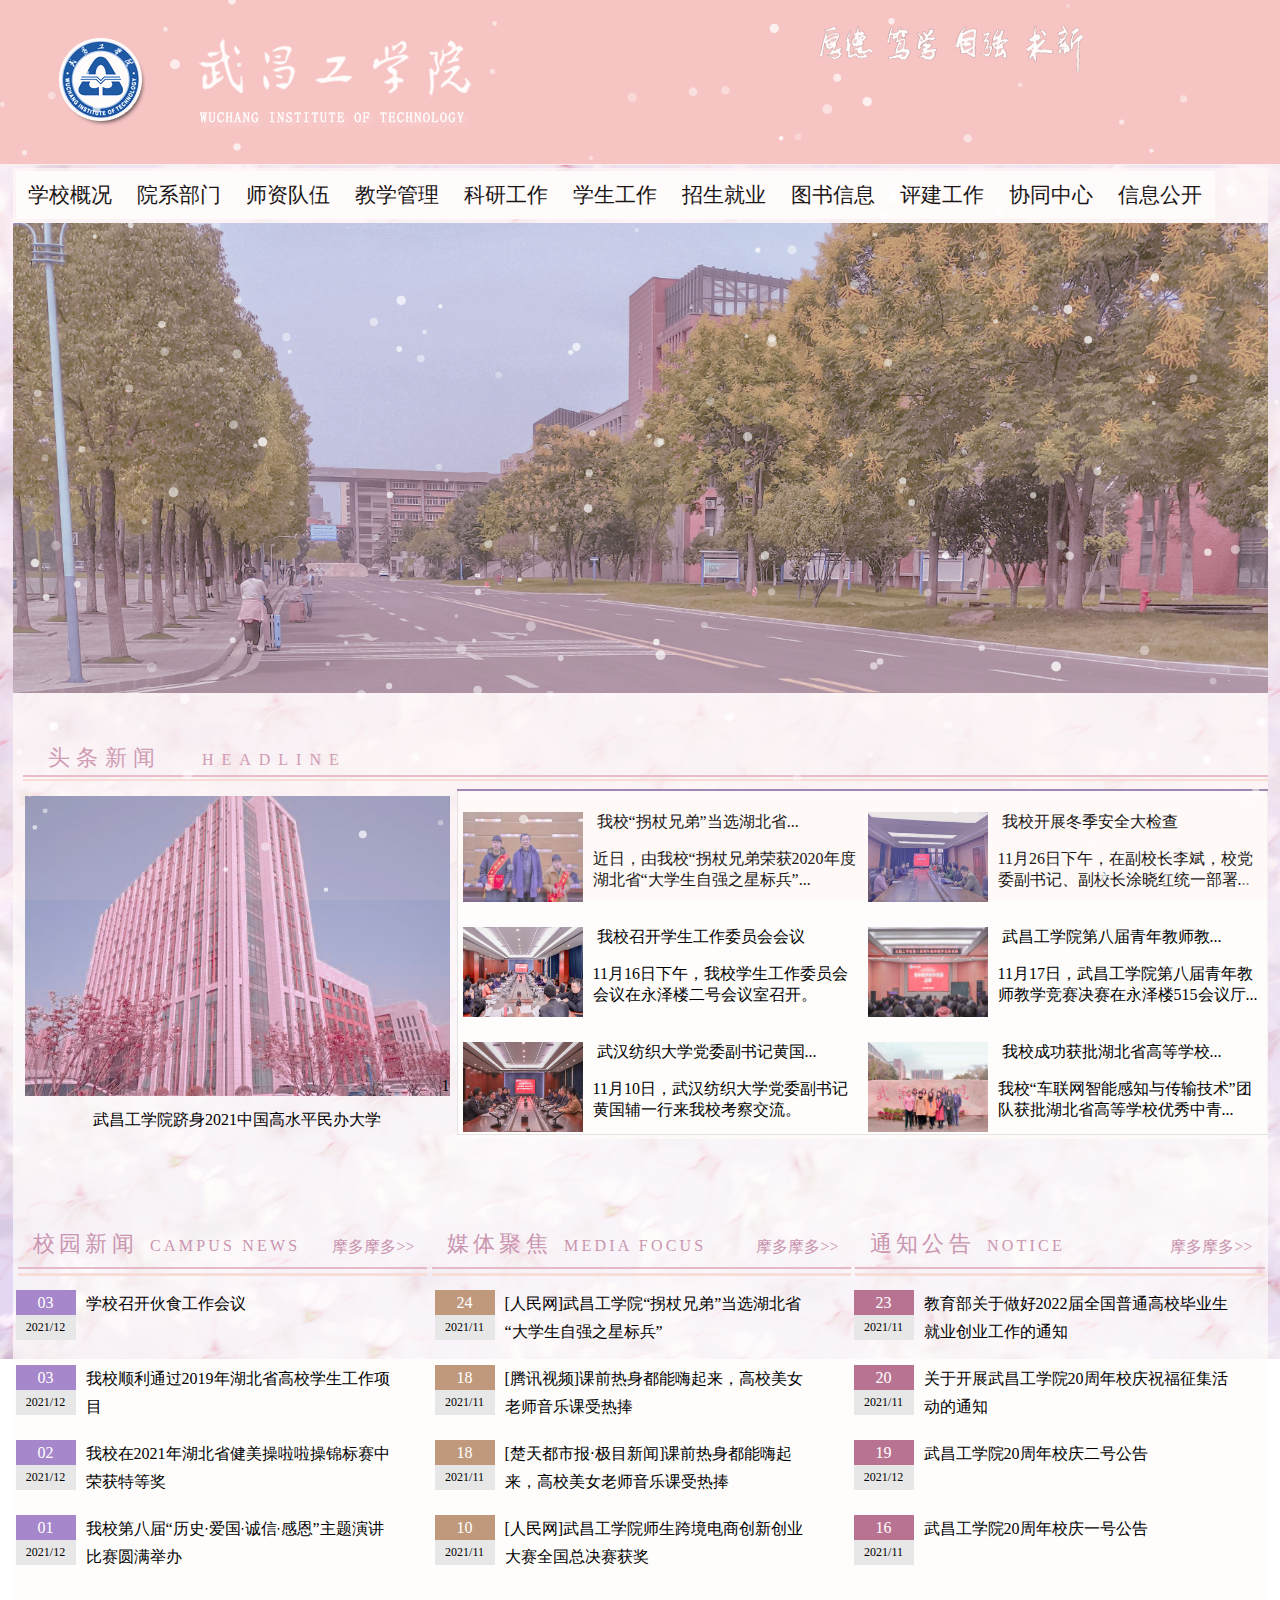
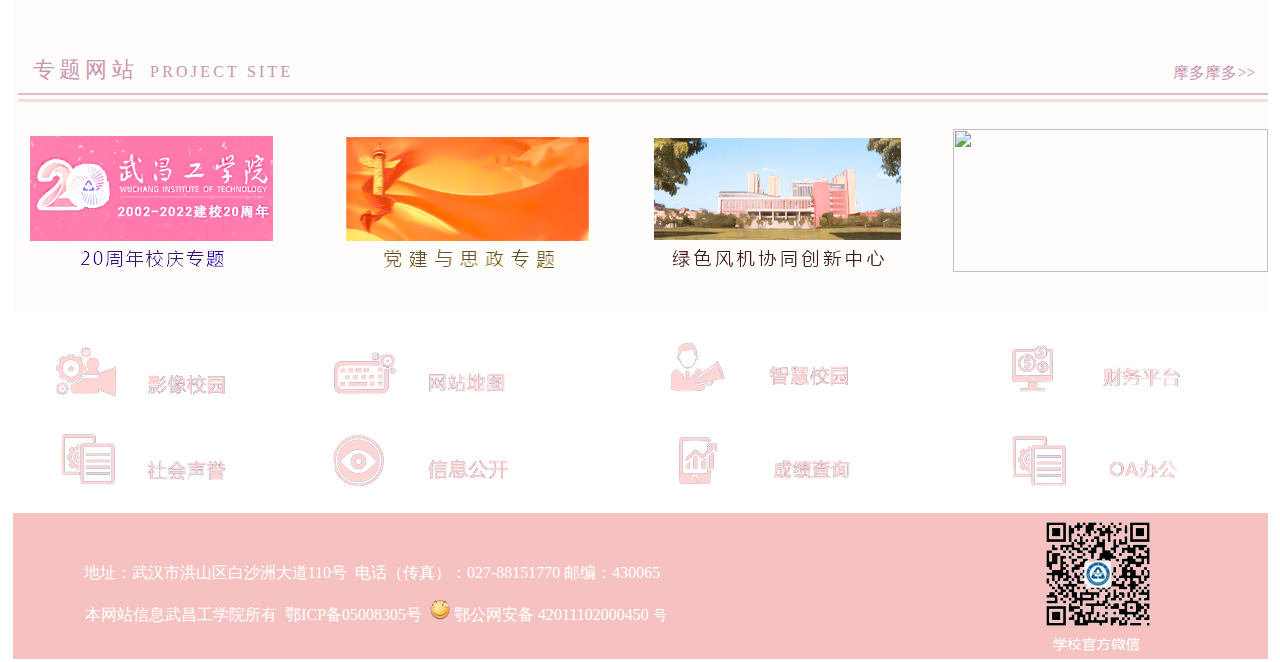
==== index.html @ 88ffd342 "Add files via upload" ====
<!doctype html>
<html><head><meta charset="utf-8">
    <title>武昌工学院 - 嘤嘤粉</title>
    
    <link rel="shortcut icon" href="./assets/img/favicon.ico">
    <link rel="stylesheet" href="./assets/css/main.css">
    <link rel="stylesheet" href="./assets/css/list.css">
    
</head>
<body style="zoom: normal">
    
    <!-- 顶部 -->
    <div id="top">
        <div id="menuTop">
            <div id="logoTopL"></div>
            <div id="menuTopR">
                <div id="logoTop02"></div>
                <div id="logoTop03"></div>
            </div>
        
        
        <!-- 顶部导航栏 -->
            <div id="indexTop">
                <table>
                    <tbody>
                        <tr>
                            <td>
                                <div class="nav_menustyle_1_1">
                                    <ul>
                                        <li><a href="./info.html" target="_blank">学校概况</a>
                                            <ul>
                                                <li><a href="./info.html">学校简介</a></li>
                                                <li><a href="">学校领导</a></li>
                                                <li><a href="">校园风光</a></li>
                                                <li><a href="">社会声誉</a></li>
                                                <li><a href="">大事记</a></li>
                                            </ul>
                                        </li>
                                        <li><a href="./branch.html" target="_blank">院系部门</a></li>
                                        <li><a href="" target="_blank">师资队伍</a></li>
                                        <li><a href="" target="_blank">教学管理</a>
                                            <ul>
                                                <li><a href="">教务处</a></li>
                                                <li><a href="">质评中心</a></li>
                                            </ul>
                                        </li>
                                        <li><a href="" target="_blank">科研工作</a></li>
                                        <li><a href="" target="_blank">学生工作</a></li>
                                        <li><a href="" target="_blank">招生就业</a></li>
                                        <li><a href="" target="_blank">图书信息</a></li>
                                        <li><a href="" target="_blank">评建工作</a></li>
                                        <li><a href="" target="_blank">协同中心</a></li>
                                        <li><a href="" target="_blank">信息公开</a></li>
                                    </ul>
                                </div>
                            </td>
                        </tr>
                    </tbody>
                </table>
            </div>
        </div>
    </div>
    
    <!-- 走马灯 -->
    <div id="banner">
        <script type="text/javascript">
            var imgNum = 0;
            function imgExchange() {
                if (this.imgNum > 6) this.imgNum = 1;
                exchange = document.getElementById("bannerImg");
                exchange.src = "./assets/img/bg0" + this.imgNum + ".jpg";
            }
        </script>
        <div class="display01">
            <a class="summary" href="https://www.wuit.cn/" target="_blank"></a>
        </div>
        <div class="display02">
            <a class="summary" target="_blank"></a>
        </div>
        <div>
            <div>
                <a onClick="imgNum += 1; imgExchange();">
                    <img id="bannerImg" border="0" width="1255" height="470" src="./assets/img/bg00.jpg">
                </a>
            </div>
        </div>
        
        <script type="text/javascript"></script>
    </div>
    
    
    <!--新闻页-->
    <div id="box">
        <div id="newsTitle">
            <span class="title1">头条新闻</span>
            <span class="title2">&nbsp;&nbsp;&nbsp;HEADLINE</span>
        </div>
        <div id="in1">
            <div id="in10a">
                <script type="text/javascript"></script>
                <div align="left" display="none" style="overflow: hidden; text-overflow: ellipsis; height: 0px; width: 425px; padding-left: 2px; padding-right: 2px"></div>
                <table cellpadding="0" cellspacing="0" border="0" style="padding: 0px; margin: 0px; border: 0px">
                    <tbody>
                        <tr>
                            <td>
                                <div style="overflow: hidden; height: 300px; width: 425px">
                                    <div id="ina01">
                                        <div id="ina010">
                                            <a href="" target="_blank">
                                                <img border="0" width="425" height="300" src="./assets/img/topic.jpg">
                                            </a>
                                        </div>
                                    </div>
                                    <div id="ina012">
                                        <a href="">1</a>
                                    </div>
                                </div>
                            </td>
                        </tr>
                        <tr>
                            <td height="40">
                                <div id="ina013">
                                    <a href="" class="titleStyleA" target="_blank" title="武昌工学院跻身2021中国高水平民办大学">武昌工学院跻身2021中国高水平民办大学</a>
                                </div>
                            </td>
                        </tr>
                    </tbody>
                </table>
                <script type="text/javascript"></script>
            </div>
            <div id="in10b">
                <div id="inb01" style="height: 10px; clear: both; overflow: hidden"></div>
                <div id="inb02">
                    <script type="text/javascript"></script>
                    <table cellpadding="2" cellspacing="0" border="0" style="background-color: rgba(255, 252, 251, 0.7);">
                        <tbody>
                            <tr>
                                <td width="50%" valign="top">
                                    <p align="left">
                                        <a href="" target="_blank">
                                            <img src="./assets/img/news01.jpg" width="120" height="90" border="0" align="left" style="padding: 0px 10px 0px 3px">
                                        </a>
                                        <a href="" title="我校“拐杖兄弟”当选湖北省“大学生自强之星标兵”并拟推报“中国大学生自强之星”" target="_blank">&nbsp;我校“拐杖兄弟”当选湖北省...</a>
                                    </p>
                                    <p>
                                        <span class="">近日，由我校“拐杖兄弟荣获2020年度湖北省“大学生自强之星标兵”...</span>
                                    </p>
                                </td>
                                <td width="50%" valign="top">
                                    <p align="left">
                                        <a href="" target="_blank">
                                            <img src="./assets/img/news02.jpg" width="120" height="90" border="0" align="left" style="padding: 0px 10px 0px 3px">
                                        </a>
                                        <a href="" title="我校开展冬季安全大检查" target="_blank">&nbsp;我校开展冬季安全大检查</a>
                                    </p>
                                    <p>
                                        <span class="">11月26日下午，在副校长李斌，校党委副书记、副校长涂晓红统一部署...</span>
                                    </p>
                                </td>
                            </tr>
                            <tr>
                                <td width="50%" valign="top">
                                    <p align="left">
                                        <a href="" target="_blank">
                                            <img src="./assets/img/news03.jpg" width="120" height="90" border="0" align="left" style="padding: 0px 10px 0px 3px">
                                        </a>
                                        <a href="" title="我校召开学生工作委员会会议" target="_blank">&nbsp;我校召开学生工作委员会会议</a>
                                    </p>
                                    <p>
                                        <span class="">11月16日下午，我校学生工作委员会会议在永泽楼二号会议室召开。</span>
                                    </p>
                                </td>
                                <td width="50%" valign="top">
                                    <p align="left">
                                        <a href="" target="_blank">
                                            <img src="./assets/img/news04.jpg" width="120" height="90" border="0" align="left" style="padding: 0px 10px 0px 3px">
                                        </a>
                                        <a href="" title="武昌工学院第八届青年教师教学竞赛决赛圆满举行" target="_blank">&nbsp;武昌工学院第八届青年教师教...</a>
                                    </p>
                                    <p>
                                        <span class="">11月17日，武昌工学院第八届青年教师教学竞赛决赛在永泽楼515会议厅...</span>
                                    </p>
                                </td>
                            </tr>
                            <tr>
                                <td width="50%" valign="top">
                                    <p align="left">
                                        <a href="" target="_blank">
                                            <img src="./assets/img/news05.jpg" width="120" height="90" border="0" align="left" style="padding: 0px 10px 0px 3px">
                                        </a>
                                        <a href="" title="武汉纺织大学党委副书记黄国辅一行来我校考察交流" target="_blank">&nbsp;武汉纺织大学党委副书记黄国...</a>
                                    </p>
                                    <p>
                                        <span class="">11月10日，武汉纺织大学党委副书记黄国辅一行来我校考察交流。</span>
                                    </p>
                                </td>
                                <td width="50%" valign="top">
                                    <p align="left">
                                        <a href="" target="_blank">
                                            <img src="./assets/img/news06.jpg" width="120" height="90" border="0" align="left" style="padding: 0px 10px 0px 3px">
                                        </a>
                                        <a href="" title="我校成功获批湖北省高等学校优秀中青年科技创新团队计划项目" target="_blank">&nbsp;我校成功获批湖北省高等学校...</a>
                                    </p>
                                    <p>
                                        <span class="">我校“车联网智能感知与传输技术”团队获批湖北省高等学校优秀中青...</span>
                                    </p>
                                </td>
                            </tr>
                        </tbody>
                    </table>
                </div>
                <div id="inb03" style="height: 5px; clear: both; overflow: hidden"></div>
            </div>
        </div>
        <div id="in2">
            <div id="in20c">
                <div id="inc01">
                    <h3 class="tt">
                        <span class="title3">校园新闻</span>
                    </h3>
                    <h3 class="tt1">
                        <span class="title4">CAMPUS NEWS</span>
                    </h3>
                    <div class="more" type="更多" frag="按钮">
                            <a class="w3_more" href="https://www.wuit.cn/xyyw.htm" target="_blank">
                                <span class="more_text" frag="按钮内容">摩多摩多&gt;&gt;</span>
                            </a>
                        </div>
                </div>
                <div id="inc02">
                    <div class="riq402">
                        <div class="riq492">
                            <p>03</p>
                            <h3>2021/12</h3>
                        </div>
                        <div class="rigrr2">
                            <a href="" target="_blank">
                                <span>学校召开伙食工作会议</span>
                            </a>
                        </div>
                    </div>
                    <div class="riq402">
                        <div class="riq492">
                            <p>03</p>
                            <h3>2021/12</h3>
                        </div>
                        <div class="rigrr2">
                            <a href="" target="_blank">
                                <span>我校顺利通过2019年湖北省高校学生工作项目</span>
                            </a>
                        </div>
                    </div>
                    <div class="riq402">
                        <div class="riq492">
                            <p>02</p>
                            <h3>2021/12</h3>
                        </div>
                        <div class="rigrr2">
                            <a href="" target="_blank">
                                <span>我校在2021年湖北省健美操啦啦操锦标赛中荣获特等奖</span>
                            </a>
                        </div>
                    </div>
                    <div class="riq402">
                        <div class="riq492">
                            <p>01</p>
                            <h3>2021/12</h3>
                        </div>
                        <div class="rigrr2">
                            <a href="" target="_blank">
                                <span>我校第八届“历史∙爱国∙诚信∙感恩”主题演讲比赛圆满举办</span>
                            </a>
                        </div>
                    </div>
                </div>
            </div>
            <div id="in20d">
                <div id="ind01">
                    <h3 class="tt">
                            <span class="title3">媒体聚焦</span>
                        </h3>
                        <h3 class="tt1">
                            <span class="title4">MEDIA FOCUS</span>
                        </h3>
                        <div class="more" type="更多" frag="按钮">
                            <a class="w3_more" href="https://www.wuit.cn/shgz.htm" target="_blank">
                                <span class="more_text" frag="按钮内容">摩多摩多&gt;&gt;</span>
                            </a>
                        </div>
                    </div>
                <div id="ind02">
                    <div class="riq401">
                        <div class="riq491">
                            <p>24</p>
                            <h3>2021/11</h3>
                        </div>
                        <div class="rigrr1">
                            <a href="" target="_blank">
                                <span>[人民网]武昌工学院“拐杖兄弟”当选湖北省“大学生自强之星标兵”</span>
                            </a>
                        </div>
                    </div>
                    <div class="riq401">
                        <div class="riq491">
                            <p>18</p>
                            <h3>2021/11</h3>
                        </div>
                        <div class="rigrr1">
                            <a href="" target="_blank">
                                <span>[腾讯视频]课前热身都能嗨起来，高校美女老师音乐课受热捧</span>
                            </a>
                        </div>
                    </div>
                    <div class="riq401">
                        <div class="riq491">
                            <p>18</p>
                            <h3>2021/11</h3>
                        </div>
                        <div class="rigrr1">
                            <a href="" target="_blank">
                                <span>[楚天都市报·极目新闻]课前热身都能嗨起来，高校美女老师音乐课受热捧</span>
                            </a>
                        </div>
                    </div>
                    <div class="riq401">
                        <div class="riq491">
                            <p>10</p>
                            <h3>2021/11</h3>
                        </div>
                        <div class="rigrr1">
                            <a href="" target="_blank">
                                <span>[人民网]武昌工学院师生跨境电商创新创业大赛全国总决赛获奖</span>
                            </a>
                        </div>
                    </div>
                </div>
            </div>
            <div id="in20e">
                <div id="ine01">
                    <h3 class="tt">
                            <span class="title3">通知公告</span>
                        </h3>
                        <h3 class="tt1">
                            <span class="title4">NOTICE</span>
                        </h3>
                        <div class="more" type="更多" frag="按钮">
                            <a class="w3_more" href="https://www.wuit.cn/tzl.htm" target="_blank">
                                <span class="more_text" frag="按钮内容">摩多摩多&gt;&gt;</span>
                            </a>
                        </div>
                    </div>
                <div id="ine02">
                    <div class="riq40">
                        <div class="riq49">
                            <p>23</p>
                            <h3>2021/11</h3>
                        </div>
                        <div class="rigrr">
                            <a href="" target="_blank">
                                <span>教育部关于做好2022届全国普通高校毕业生就业创业工作的通知</span>
                            </a>
                        </div>
                    </div>
                    <div class="riq40">
                        <div class="riq49">
                            <p>20</p>
                            <h3>2021/11</h3>
                        </div>
                        <div class="rigrr">
                            <a href="" target="_blank">
                                <span>关于开展武昌工学院20周年校庆祝福征集活动的通知</span>
                            </a>
                        </div>
                    </div>
                    <div class="riq40">
                        <div class="riq49">
                            <p>19</p>
                            <h3>2021/12</h3>
                        </div>
                        <div class="rigrr">
                            <a href="" target="_blank">
                                <span>武昌工学院20周年校庆二号公告</span>
                            </a>
                        </div>
                    </div>
                    <div class="riq40">
                        <div class="riq49">
                            <p>16</p>
                            <h3>2021/11</h3>
                        </div>
                        <div class="rigrr">
                            <a href="" target="_blank">
                                <span>武昌工学院20周年校庆一号公告</span>
                            </a>
                        </div>
                    </div>
                </div>
            </div>
        </div>
        <div id="in3">
            <h3 class="tt">专题网站</h3>
            <h3 class="tt1">
                <span class="title4">PROJECT SITE</span>
            </h3>
            <div class="more" type="更多" frag="按钮">
                <a class="w3_more" href="http://www.wuit.cn/jg1/xbzc.htm" target="_blank">
                    <span class="more_text" frag="按钮内容">摩多摩多&gt;&gt;</span>
                </a>
            </div>
        </div>
        <div id="in4">
            <div id="itemBottom01">
                <img border="0" src="./assets/img/item1.png" width="279" height="143" usemap="setMap1">
                <map name="setMap1"><area href="" shape="rect" target="_blank" coords="5, 5, 273, 136"></map>
            </div>
            <div id="itemBottom02">
                <img border="0" src="./assets/img/item2.png" width="282" height="143" usemap="setMap2">
                <map name="setMap2"><area href="" shape="rect" target="_blank" coords="13, 6, 276, 126"></map>
            </div>
            <div id="itemBottom03">
                <img border="0" src="./assets/img/item3.png" width="274" height="143" usemap="setMap3">
                <map name="setMap3"><area href="" shape="rect" target="_blank" coords="7, 6, 270, 115"></map>
            </div>
            <div id="itemBottom04">
                <img border="0" src="./assets/img/item4.png" width="315" height="143" usemap="setMap4">
                <map name="setMap4"><area href="" shape="rect" target="_blank" coords="15, 12, 297, 110"></map>
            </div>
        </div>
        <div id="in5">
            <img border="0" src="./assets/img/bottom.png" width="1255" height="200" usemap="">
            <map name=""></map>
        </div>
    </div>
    
    
    <div id=""></div>
    
    
    <!-- 底部 -->
    <div class="foot">
        <div id="footerIndex" style="background: #f5c2c1">
            <div id="footerIndex01">
                <p style="text-align: center">
                    <span style="color: #ffffff"></span>
                </p>
                <p style="text-align: center">
                    <span style="font-size: 16px">
                        <span style="color: #ffffff"></span>&nbsp;
                    </span>
                </p>
                <p style="text-align: center; color: #ffffff">
                    <span style="font-size: 16px">地址：武汉市洪山区白沙洲大道110号&nbsp; 电话（传真）：027-88151770 邮编：430065</span>
                </p>
                <p style="text-align: center; color: #ffffff">
                    <span style="color: #ffffff; font-size: 16px">&nbsp;&nbsp;本网站信息武昌工学院所有&nbsp; 
                        <a href="https://beian.miit.gov.cn" target="_blank">
                            <span style="color: #ffffff; font-size: 16px; text-decoration: none">鄂ICP备05008305号&nbsp;</span>
                        </a>
                    </span>
                    <a href="http://www.beian.gov.cn/portal/registerSystemInfo?recordcode=42011102000450" target="_blank">
                        <img border="0" src="./assets/img/funny.png" width="20" height="20" />
                    </a>
                    <span style="font-size: 16px">鄂公网安备 42011102000450</span>
                    <span style="font-size: 14px">号</span>
                </p>
            </div>

            <div id="qrCode">   
                <img src="./assets/img/qrcode.png" width="120" height="142">
            </div>
        </div>
    </div>   
  
    
    
    
<script type="text/javascript" src="./assets/js/cursor-effects.js"></script>
<script type="text/javascript">
var a_idx = 0;
jQuery(document).ready(function($) {
    $("body").click(function(e) {
        var $i = $("<span></span>").text(a[a_idx]);
        a_idx = (a_idx + 1) % a.length;
        var x = e.pageX,
        y = e.pageY;
        $i.css({
            "z-index": 999999999999999999999999999999999999999999999999999999999999999999999,
            "top": y - 20,
            "left": x,
            "position": "absolute",
            "font-weight": "bold",
            "color": "rgb("+~~(255*Math.random())+","+~~(255*Math.random())+","+~~(255*Math.random())+")"
        });
        $("body").append($i);
        $i.animate({
            "top": y - 180,
            "opacity": 0
        },
        1500,
        function() {
            $i.remove();
        });
    });
});
</script>    
<!-- 雪花特效 -->
<canvas id="Snow" width="1328" height="792"></canvas>
<script type="text/ecmascript" src="assets/js/snow.js"></script>

    
</body>
</html>
---- assets/css/main.css ----
/* index */
#top {
    margin-top: 0px; margin-right: auto; margin-bottom: 0px; margin-left: auto;
    WIDTH: 100%; height: 223px; float: left; background-repeat: repeat-x;
    top: 0px; padding: 0px; background-image: url(../img/layerTop.png); left: 0;}
#menuTop {
    height: 223px; width: 1255px; padding: 0px;
    background-position: center; position: relative;
    background-repeat: repeat-x; z-index: 999; top: 0px;
    margin-top: 0px; margin-right: auto; margin-left: auto;
    background-image: url(426bj1.png);}
    #logoTopL {
        height:163px; width: 800px; background-image: url("../img/top1.png");
        margin-left: auto; margin-right: auto; margin-bottom: 0px;
        float: left; padding: 0px;
        background-repeat: no-repeat; background-position: center center;}
        #logoTop02 {
            height: 83px; width: 455px;
            margin-left: 0px; margin-right: auto; margin-bottom: 0px;
            float: left; padding: 0px;
            background-image: url("../img/top2.png"); background-repeat: no-repeat;
            background-position: center;}
        #logoTop03 {
            height: 80px; width: 455px; margin-left: 0px; margin-right: auto;
            margin-bottom: 0px; float: left; padding: 0px;}
    #menuTopR {
        height: 163px; width: 455px; top: 0px; float: left;
        padding: 0px; margin: 0px;}


#indexTop {
	text-align: left; float: left; height: 55px; width: 1255px;
	margin-top: 5px; margin-bottom: 0px; margin-right: auto; margin-left: auto;
    background-color: rgba(255, 252, 251, 0.7);}


#banner {
    text-align: left; height: 470px; width: 1255px;
	margin-top: 0px; margin-bottom: 0px; margin-left: auto; margin-right: auto;
	clear: both; float: none; background-color: rgba(255, 252, 251, 0.7); padding-top: 0px;}


#newsTitle {
	text-align: left; float: left; clear: both;
	height: 38px; width: 1245px;
	margin-top: 50px; margin-bottom: 0px; margin-left: 10px; margin-right: auto;
	position: 固定;
	background-image: url("../img/layerTitle.png"); background-repeat: repeat-x;}
    .title1 {
	    font-family:"Microsoft YaHei", "微软雅黑"; font-size: 16.5pt; color: #CA95AF;
	    padding-left: 25px; letter-spacing: 0.3em; font-weight: 500;}
    .title2 {
	    font-family:"Microsoft YaHei", "微软雅黑"; font-size: 12pt;
	    color: #CA95AF; letter-spacing: 0.5em; font-weight: 200;}
    .tt {
        display:inline-block; float:left;
        font-size:16.5pt; color:#CA95AF; font-weight:normal;
        font-family:"Microsoft YaHei", "微软雅黑"; letter-spacing: 0.2em;
        margin-top: 5px; margin-left: 15px; padding-top: 0px; padding-left: 0px;}
        .tt .title3 {
            display:inline-block; font-family:"Microsoft YaHei", "微软雅黑";}
    .tt1 {
        display:inline-block; float:left; margin-top: 13px; margin-left: 12px;
        font-family:"Microsoft YaHei", "微软雅黑"; font-size: 12pt; color: #CA95AF;
        letter-spacing: 0.2em; font-weight: 200;}
        .tt1 .title4 {
            display:inline-block; font-family:"Microsoft YaHei", "微软雅黑";}
    .more {
        display:inline-block; float:right; font-size: 12pt; color: #CA95AF;
        margin-top: 13px; margin-right: 12px; padding-left: 15px;
        font-family:"Microsoft YaHei", "微软雅黑";
        background-image: fa-heart; background-repeat: no-repeat;}
        .more a {
            color:#CA95AF;}


#box {
    height:1420px; width: 1255px; padding: 0px; margin:0 auto;
    background-position: center; background-color: rgba(255, 252, 251, 0.7);}


#in1 {
    height: 358px; width: 1255px; float: left; padding: 0px;
    margin-top: 0px; margin-bottom: 0px;}
    #in10a {
        text-align: center; float: left; height: 343px; width: 432px;
        margin-top: 0px; margin-bottom: 0px; margin-left:0; margin-right: 0;
        padding-top: 15px; padding-bottom: 0px; padding-left: 12px; padding-right: 0px;}
        #ina01 {
            text-align: center; padding: 0px; margin: 0px;
            border: 0px solid black; background-color: rgba(255, 252, 251, 0.7);
            FILTER: progid: DXImageTransform.Microsoft.RevealTrans (duration=2.0,transition=23);
            height: 300px; width: 425px}
            #ina010 {
                padding:0px;border:0px;}
            #ina012 {
                filter: alpha(style=1,opacity=10,finishOpacity=80);
                width: 425px; height: 19px; text-align: right; top:-19px;
                position: relative; padding: 0px; margin: 0px; border: 0px;}
            #ina013{
                text-align: center; overflow: hidden; text-overflow: ellipsis;
                height: 40px; width: 425px;}
            .titleStyleA {
                padding-top: 2px; padding-bottom: 1px; line-height: 300%;
                padding-left: 5px; padding-right: 5px;
                font-family: "Microsoft YaHei", "微软雅黑";
                color: #000000; font-size: 12pt;}
    #in10b {
	    height: 343px; width: 811px; float: left;}
        #inb01 {
            height:10px; width: 811px; float: left; padding: 0px;
            margin: 0px; clear: both; font-size:0px;
            background-image: url("../img/layerIn01.png");}
        #inb02 {
            height: 340px; width: 810px;
            margin-left: 0px; margin-right: 0px; margin-bottom: 0px;
            float: left; background-image: url("../img/layerIn03.jpg");
            padding-top: 3px; padding-bottom: 0px;
            padding-left: 1px;padding-right: 0px;}
        #inb03 {
            height: 5px; width: 811px;
            margin-left: 0px;margin-right: auto; margin-bottom: 0px;
            float: left; padding: 0px; background-image: url("../img/layerIn02.png");}


#in2 {
	height: 356px; width: 1255px; float: left; padding: 0px; clear: both;
	margin-top: 85px; margin-bottom: 0px; margin-left: auto; margin-right: auto;
	background-position: left; position: 固定;}
    #in20c {
        text-align: left; float: left; height: 356px; width: 419px;
        clear: left; padding: 0px;
        margin-top: 0px; margin-bottom: 0px; margin-left: auto; margin-right: auto;}
        #inc01 {
            height:56px; width: 409px; float: left;
            background-image: url(../img/layerTitleSp.png);
            margin-top: 0px; margin-bottom: 0px; margin-left: 5px; margin-right: 5px;
            padding: 0px;}
        #inc02 {
            height: 300px; width: 413px;
            margin-bottom: 0px; margin-left: 0px; margin-right: auto;
            float: left;
            padding-top: 0px; padding-bottom: 0px;
            padding-left: 3px; padding-right: 3px;}
    #in20d {
        height: 356px; width: 419px;
        margin-left: 0px; margin-right: auto; margin-bottom: 0px;
        float: left; padding: 0px;}
        #ind01 {
            height:56px; width: 419px; float: left; padding: 0px;
            margin: 0px; clear: both; font-size:0px;
            background-image: url(../img/layerTitleSp.png);}
        #ind02 {
            height: 300px; width: 413px;
            margin-left: 0px; margin-right: auto; margin-bottom: 0px;
            float: left; text-align: left;
            padding-top: 0px; padding-bottom: 0px;
            padding-left: 3px; padding-right: 3px;}
    #in20e {
        height: 356px; width: 417px;
        margin-left: 0px; margin-right: auto; margin-bottom: 0px;
        float: left; padding: 0px;}
        #ine01 {
            height:56px; width: 410px; float: left; padding: 0px;
            clear: both; font-size:0px;
            background-image: url(../img/layerTitleSp.png);
            margin-top: 0px; margin-bottom: 0px;
            margin-left: 4px; margin-right: 3px;}
        #ine02 {
            height: 300px; width: 414px; float: left; text-align: left;
            padding-top: 0px; padding-bottom: 0px;
            padding-left: 3px; padding-right: 0px;
            margin: 0px;}
    .display01 {
        text-align: center; display: none; overflow: hidden; text-overflow: ellipsis;
        height: 0px; width: 1255px;}
    .display02{
        text-align: left; display: none; overflow: hidden; text-overflow: ellipsis;
        height: 0px; width: 1255px; padding-left: 2px; padding-right: 2px}
    .imgChangeNews {
        filter: alpha(style=1,opacity=10,finishOpacity=80);
        width: 1260px; height: 19px; text-align: right; top: -19px;
        position: relative; padding: 0px; margin: 0px; border:0px;}
    .summary{
        line-height: 150%; color: #222222; font-size: 9pt ;}


#in3 {
	height: 56px; width: 1250px; float: left; padding: 0px;
	margin-top: 70px; margin-bottom: 0px; margin-left: 5px; margin-right: auto;
	background-image: url("../img/layerArticle.png"); background-repeat: repeat-x;}


#in4 {
	height: 143px; width: 1255px; float: left; padding: 0px; clear: both;
	margin-top: 23px; margin-bottom: 0px; margin-left: auto; margin-right: auto;
	background-position: left; position: 固定;}
    #itemBottom01 {
        height:143px; width: 314px; float: left; padding: 0px;
        margin: 0px; clear: both; font-size:0px;}
    #itemBottom02 {
        height: 143px; width: 313px;
        margin-left: 0px; margin-right: auto; margin-bottom: 0px;
        float: left; padding: 0px;}
    #itemBottom03 {
        height:143px; width: 313px;
        margin-left: 0px; margin-right: auto; margin-bottom: 0px;
        float: left; padding: 0px;}
    #itemBottom04 {
        height: 143px; width: 315px;
        margin-left: 0px; margin-right: auto; margin-bottom: 0px;
        float: left; padding: 0px; background-image: url("../img/item4.jpg");}


#in5 {
	height: 200px; width: 1255px; float: left; padding: 0px; clear: both;
	margin-top: 40px; margin-bottom: 0px; margin-left: auto; margin-right: auto;
	background-position: left; background-image: url("../img/bottom.jpg");
	position: 固定;}
#footerIndex {
    height: 146px; width: 1255px;
    margin-right: auto; margin-bottom: 0px; margin-left: auto;
    padding: 0px; TEXT-ALIGN: center;}
#footerIndex01 {
    height: 146px; width: 719px; float: left; clear: both; padding: 0px;
    margin-top: 0px; margin-right: auto; margin-bottom: 0px; margin-left: auto;
    background-position: left;}
#qrCode {
    height: 146px; width: 131px;
    margin-right: auto; margin-bottom: 0px; margin-left: auto; float: left;
    padding-top: 3px; padding-right: 0px; padding-bottom: 0px; padding-left: 300px;}




/* info */
#boxInfo {
    height:100%; width: 1150px; text-align: center;
    padding: 0px; background-position: left;
    margin:0 auto; background-color: rgba(255, 252, 251, 0.7);}
#logoTopInfo {
    height: 150px; width: 1150px; padding: 0px;
    background-position: center; clear: both; float: left;
    position: relative; background-repeat: repeat-x;
    z-index: 999; top: 0; margin: auto;
    background-image: url("../img/layerTopInfo.png");}
#topInfo {
    WIDTH: 100%; margin-top: 0px;
    margin-right: 0px; margin-bottom: 0px; margin-left: 0px;
    height: 150px; text-align: left; float: left;
    position: absolute; background-repeat: repeat-x; left: 0; top: 0; padding: 0px;
    background-image: url("../img/layerTopInfo.png");}
    #logoInfo {
        height:118px; width: 830px;
        background-image: url("../img/topInfo.png");
        margin-right: auto; margin-bottom: 0px; margin-left: auto;
        float: left; padding: 0px;}
    #logoInfo1 {
        height: 118px; width: 315px;
        margin-right: auto; margin-bottom: 0px; margin-left: auto;
        float: left; padding: 0px;}
        #logoInfo1a {
            height: 42px; width: 315px;
            margin-right: auto; margin-bottom: 0px; margin-left: 0px;
            float: left; padding: 0px;}
        #logoInfo1b {
            height: 76px; width: 315px;
            margin-right: auto; margin-bottom: 0px; margin-left: 0px;
            float: left; padding: 0px;}
    

#menuTopInfo {
    text-align: left; float: left; height: 32px; width: 1150px;
    margin-top: 0px; margin-right: auto; margin-bottom: 0px; margin-left: auto;
    clear: both;}
    #bannerInfo {
        text-align: right; float: left; height: 70px; width: 1150px;
        margin-top: 0px; margin-right: auto; margin-bottom: 0px; margin-left: auto;
        clear: both; background-image: url(banner6.jpg); vertical-align: bottom;}
    #catalog {
        float: left; height: 50px; width: 1150px; clear: left;
        margin-right: auto; margin-bottom: 0px; margin-left: auto; margin-top: 0px;
        padding-top: 25px; padding-right: 0px; padding-bottom: 0px; padding-left: 0px;
        text-align: left; background-color: rgba(255, 252, 251, 0.7);}
    #blockade {
        height: 13px; width: 1150px;
        margin-right: auto; margin-bottom: 0px; margin-left: 0px;
        float: left; padding: 0px;}


.content {
    height: 100%; width: 1100px;
    margin-right: auto; margin-bottom: 0px; margin-left: 0px;
    float: left; text-align: left;
    padding-top: 0px; padding-right: 25px; padding-bottom: 0px; padding-left: 25px;
    background-color: rgba(255, 252, 251, 0.7);}
    .titleContent {
        line-height: 150%; font-family: 宋体; font-size: 16pt; font-weight: bold;}
    .authorStyle {
        font-size: 9pt; line-height: 150%;}
    .contentStyle {
        font-size: 9pt; color: #CA95AF; line-height: 150%;}
    .textStyle {
        text-align: justify; line-height: 2em; text-indent: 37px;
        text-autospace: ideograph-numeric; text-justify: inter-ideograph;}
    .para1 {
        color: rgb(34, 34, 34); line-height: 200%; letter-spacing: 0px;
        font-family: 宋体; font-size: 19px; font-style: normal;}
    




/* branch */
.boxBr {
    text-align: center; padding: 0px; background-position: left; top: 0;
    background-color: rgba(255, 252, 251, 0.7); font-size: 14px; clear: both; float: none;
    margin-top: 0; margin-right: auto; margin-bottom: 0; margin-left: auto;}
.titleBr {
    color: #a787cb; font-size: 24px; font-weight: bold; font-family: "黑体";}
.cataBr {
    clear: left;
    margin-right: auto; margin-bottom: 0px; margin-left: auto; margin-top: 0px;
    padding-top: 20px; padding-right: 0px; padding-bottom: 0px; padding-left: 0px;
    text-align: left;}
    .catalogBr {
        font-size: 10pt; color: #222222; text-decoration: none;}
.tableBr {
    font-family: 微软雅黑; color: #222222; font-size: 10pt;}
.wordBr {
    font-family: "微软雅黑"; font-size: 16px; color: #FFFFFF; font-weight: bold;}
    .wordBr02 {
        font-family: "微软雅黑"; font-size: 14px; vertical-align: middle; padding-top: 3px;}
.datalist {
	BORDER-BOTTOM: #a98e8e 1px solid; BORDER-LEFT: #a98e8e 1px solid;
    BACKGROUND-COLOR: #fff2f2; BORDER-COLLAPSE: collapse;
    FONT-FAMILY: Arial; FONT-SIZE: 14px;
    BORDER-TOP: #a98e8e 1px solid; BORDER-RIGHT: #a98e8e 1px solid}
    .datalist CAPTION {
        TEXT-ALIGN: left; PADDING-BOTTOM: 5px}
    .datalist TH {
        BORDER-BOTTOM: #a98e8e 1px solid; TEXT-ALIGN: center; BORDER-LEFT: #a98e8e 1px solid; PADDING-BOTTOM: 4px; BACKGROUND-COLOR: #a787cb; PADDING-LEFT: 12px; PADDING-RIGHT: 12px; COLOR: #ffffff; BORDER-TOP: #a98e8e 1px solid; FONT-WEIGHT: bold; BORDER-RIGHT: #a98e8e 1px solid; PADDING-TOP: 4px}
    .datalist TD {
        BORDER-BOTTOM: #a98e8e 1px solid; TEXT-ALIGN: left; BORDER-LEFT: #a98e8e 1px solid; PADDING-BOTTOM: 4px; PADDING-LEFT: 10px; PADDING-RIGHT: 10px; BORDER-TOP: #a98e8e 1px solid; BORDER-RIGHT: #a98e8e 1px solid; PADDING-TOP: 4px}
    .datalist TR.altrow {
        BACKGROUND-COLOR: #c7e5ff}
    .datalist A {
        COLOR: #2E2E2E; FONT-SIZE: 14px; TEXT-DECORATION: none}
    .datalist A:hover {
        COLOR: #a80303}




/* news */

.blockQuote{
    border-style: dashed;
    border-color: #999999;
    width: 99%;
    height: 1px;
    border-width: 1px 0px 0px 0px;
    visibility: inherit;}
.newsList {
    padding-bottom: 5px;
    line-height: 210%;
    font-family: "Microsoft YaHei", 微软雅黑;
    font-size: 12pt;
    padding-top: 5px;
    text-decoration: none;
}











/* 字体 */
.songti {
    font-family: "宋体";}
.yahei {
    font-family: "微软雅黑";}
.xingkai {
    font-family: '字心坊茶盐行楷';
    src: url("../font/字心坊茶盐行楷.ttf") format('truetype');}
.fontSize9pt{
    font-size: 10pt;}
.fontSize12pt{
    font-size: 12pt;}
/* 全局 */
a {
    color:#534848;
    text-decoration:none}
    .titlestyle {
        font-size:14pt; font-weight: bold;
        padding-top:9px; padding-bottom:9px;}
    a {
        color:#000; font-family:"微软雅黑";}
/* 背景 */
    body {
        margin: 0 auto; background-image: url("../img/bg.png");
        background-repeat: no-repeat; background-attachment: fixed;
        font-family:"微软雅黑";
        }
hr {
    display: block; unicode-bidi: isolate;
    margin-block-start: 0.5em; margin-block-end: 0.5em;
    margin-inline-start: auto; margin-inline-end: auto;
    overflow: hidden; border-style: inset; border-width: 1px;}
/* 返回顶部 */
.cscrolltop{position:fixed;right:-55px;bottom:20px;width:44px;z-index:199;}
.cscrolltop > div{position:relative;margin-bottom:8px;}
.cscrolltop .child{width:44px;height:44px;line-height:44px;color:#fff;background:#61cab8;font-size:22px;text-align:center;border-radius:3px;box-shadow:0 6px 12px 0 rgba(0,0,0,.15);}
.cscrolltop .child:hover{background:#fd6440;}
.cscrolltop .fa-outdent{line-height:48px;}
.cscrolltop .st_hide{height:0;}
.cscrolltop .st_show{height:44px;}
.child {transition: all 0.2s ease-in-out;}
/* 下雪 */
#Snow{
    position: fixed; top: 0; left: 0; width: 100%; height: 100%; z-index: 99999;
    background: rgba(255,219,211,0.1); pointer-events: none;}
/* 鼠标指针 */
body {
    cursor: url("../img/cursor/arrow.cur"), auto;}
a:hover {
    cursor: url("../img/cursor/hand.cur"), auto;}
a:active {
    cursor:url("../img/cursor/hand-link.cur"), auto;}
element {
    cursor:url("../img/cursor/text.cur"), auto;}
---- assets/css/list.css ----
.riq40{ width:95%; height:60px;  margin:10px 0 15px}
.riq49{ width:60px; float:left; padding:0 0 10px; margin: 0;}
.riq49 h3{ background:#e7e7e7;  font-size:12px; FONT-FAMILY: "Microsoft YaHei";height:25px; font-weight:normal; text-align:center; line-height:25px;	padding: 0; margin: 0;}
.riq49 p{ background:#b97392; color:#fff; font-size:12pt;	
	FONT-FAMILY: "Microsoft YaHei"; height:25px; font-weight:normal; text-align:center; line-height:25px;padding: 0; margin: 0;}
.rigrr{
	width:310px;
	float:left;
	height:60px;
	line-height:27.5px;
	font-size:12pt;
	padding-left:10px;
FONT-FAMILY: "Microsoft YaHei";

}



.riq404{ width:95%; height:60px;  margin:10px 0 15px}
.riq494{ width:60px; float:left; padding:0 0 10px; margin: 0;}
.riq494 h3{ background:#e7e7e7;  font-size:12px; FONT-FAMILY: "Microsoft YaHei";height:25px; font-weight:normal; text-align:center; line-height:25px;	padding: 0; margin: 0;}
.riq494 p{ background:#E6540B; color:#fff; font-size:12pt;	
	FONT-FAMILY: "Microsoft YaHei"; height:25px; font-weight:normal; text-align:center; line-height:25px;padding: 0; margin: 0;}
.rigrr4{
	width:290px;
	float:left;
	height:60px;
	line-height:27.5px;
	font-size:12pt;
	padding-left:10px;
FONT-FAMILY: "Microsoft YaHei";

}

.riq401{ width:95%; height:60px;  margin:10px 0 15px}
.riq491{ width:60px; float:left; padding:0 0 10px; margin: 0;}
.riq491 h3{ background:#e7e7e7;  font-size:12px; FONT-FAMILY: "Microsoft YaHei";height:25px; font-weight:normal; text-align:center; line-height:25px;	padding: 0; margin: 0;}
.riq491 p{ background:#C0997D; color:#fff; font-size:12pt;	
	FONT-FAMILY: "Microsoft YaHei"; height:25px; font-weight:normal; text-align:center; line-height:25px;padding: 0; margin: 0;}
.rigrr1{
	width:310px;
	float:left;
	height:60px;
	line-height:27.5px;
	font-size:12pt;
	padding-left:10px;
FONT-FAMILY: "Microsoft YaHei";

}

.riq402{ width:95%; height:60px;  margin:10px 0 15px}
.riq492{ width:60px; float:left; padding:0 0 10px; margin: 0;}
.riq492 h3{ background:#e7e7e7;  font-size:12px; FONT-FAMILY: "Microsoft YaHei";height:25px; font-weight:normal; text-align:center; line-height:25px;	padding: 0; margin: 0;}
.riq492 p{ background:#a787cb; color:#fff; font-size:12pt;	
	FONT-FAMILY: "Microsoft YaHei"; height:25px; font-weight:normal; text-align:center; line-height:25px;padding: 0; margin: 0;}
.rigrr2{
	width:310px;
	float:left;
	height:60px;
	line-height:27.5px;
	font-size:12pt;
	padding-left:10px;
FONT-FAMILY: "Microsoft YaHei";}
















/* 以下样式不用修改 开始*/
    /* 默认ul 无需修改 */
    .nav_menustyle_1_1 ul
    {
        list-style-type:none;
        padding:0px; 
        margin:0px;}
    /* 默认li 无需修改 */
    .nav_menustyle_1_1 li
    {
        float:left;
        text-align:center;
        position:relative;}
    /* 2级以上 li 无需修改 */
    .nav_menustyle_1_1 ul li ul li
    {
        z-index:100;}
  

    .nav_menustyle_1_1 ul li ul
    {
        width:109px;}

    /* 3级以上默认ul 无需修改 */
    .nav_menustyle_1_1 ul li ul li ul
    {
        left:100%;
        top:0px;}
    /* IE6下的table样式 无需修改 */
    .nav_menustyle_1_1 table 
    {
        position:absolute; 
        left:0px;
        border-collapse:collapse; 
        border-spacing:0; 
        z-index:100;}   
    .nav_menustyle_1_1 table table
    {
        top:0px;}
    .nav_menustyle_1_1 td 
    {
        padding: 0;}   
    /* 共6级导航子菜单打开关闭控制 无需修改 */
    .nav_menustyle_1_1 li ul,
    .nav_menustyle_1_1 li:hover ul li ul,
    .nav_menustyle_1_1 li:hover ul li:hover ul li ul,
    .nav_menustyle_1_1 li:hover ul li:hover ul li:hover ul li ul,
    .nav_menustyle_1_1 li:hover ul li:hover ul li:hover ul li:hover ul li ul
    {
        display:none;}
    .nav_menustyle_1_1 li a:hover ul li ul,
    .nav_menustyle_1_1 li a:hover ul li a:hover ul li ul,
    .nav_menustyle_1_1 li a:hover ul li a:hover ul li a:hover ul li ul,
    .nav_menustyle_1_1 li a:hover ul li a:hover ul li a:hover ul li a:hover ul li ul
    {
        visibility:hidden;}
    .nav_menustyle_1_1 li a:hover ul,
    .nav_menustyle_1_1 li:hover ul,
    .nav_menustyle_1_1 li:hover ul li:hover ul,
    .nav_menustyle_1_1 li:hover ul li:hover ul li:hover ul,
    .nav_menustyle_1_1 li:hover ul li:hover ul li:hover ul li:hover ul,
    .nav_menustyle_1_1 li:hover ul li:hover ul li:hover ul li:hover ul li:hover ul    
    {
        display:block;
        position:absolute;}
    .nav_menustyle_1_1 li a:hover ul li a:hover ul,
    .nav_menustyle_1_1 li a:hover ul li a:hover ul li a:hover ul,
    .nav_menustyle_1_1 li a:hover ul li a:hover ul li a:hover ul li a:hover ul,
    .nav_menustyle_1_1 li a:hover ul li a:hover ul li a:hover ul li a:hover ul li a:hover ul
    {
        visibility:visible;}
    /* 默认a属性 无需修改 */
    .nav_menustyle_1_1 a
    {
        display:block;
        text-decoration:none;
        white-space:nowrap;}
/* 以上样式不用修改 结束*/
/* 默认链接样式 可以修改默认的 字体、颜色、宽度、高度、背景色、边框等*/
.nav_menustyle_1_1 a
{
    width:109px;         /*菜单宽度*/
    height:48px;        /*菜单高度*/
    line-height:48px;   /*字体高度, 可设为菜单高度*/
    font-size:16pt;     /*字体大小*/
    color:#000000;         /*字体颜色*/
    background:#ffffff; /*背景色*/
    border:0px solid #a787cb;  /*边框颜色*/
    border-width:0px 0px 0px 0px;
     font-family:"Microsoft YaHei", "微软雅黑";}
/* 默认hover链接样式 可以设置默认的鼠标移上样式 */
.nav_menustyle_1_1 a:hover
{
    color:#ffffff; /*鼠标移上颜色*/
    background:#a787cb;}
/* IE6兼容性代码，在IE6下起效， 必须根据菜单高宽进行设定 */
.nav_menustyle_1_1 table 
{
    top:26px;}   
.nav_menustyle_1_1 table table
{
    left:91px;}   
/* 2级以上链接样式 可以修改2级以上菜单的 字体、颜色、宽度、高度、背景色、边框等*/
.nav_menustyle_1_1 ul li ul li a
{}
/* 2级以上hover链接样式 可以修改2级以上菜单的鼠标移上样式*/
.nav_menustyle_1_1 ul li ul li a:hover
{}
/* 3级以上链接样式 可以修改3级以上菜单的 字体、颜色、宽度、高度、背景色、边框等*/
.nav_menustyle_1_1 ul li ul li ul li a
{}
/* 3级以上hover链接样式 可以修改3级以上菜单的鼠标移上样式*/
.nav_menustyle_1_1 ul li ul li ul li a:hover
{}
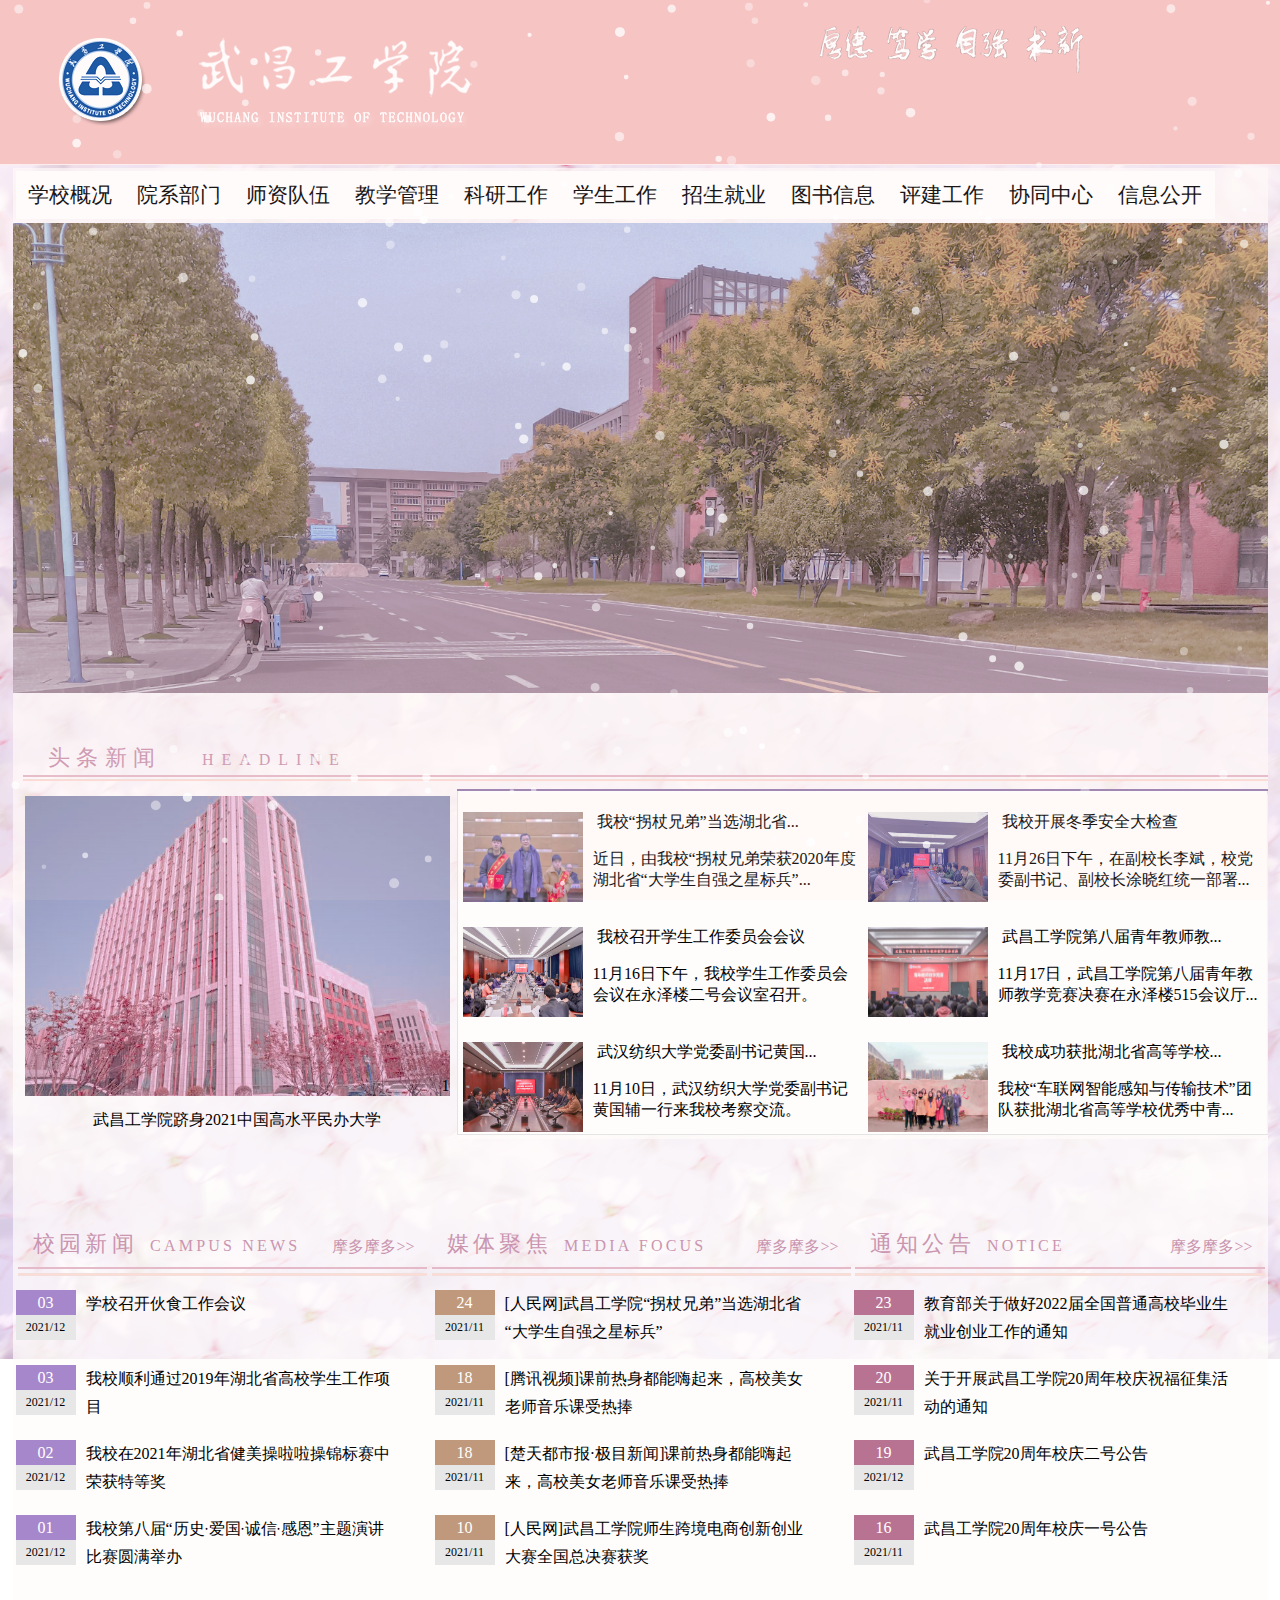
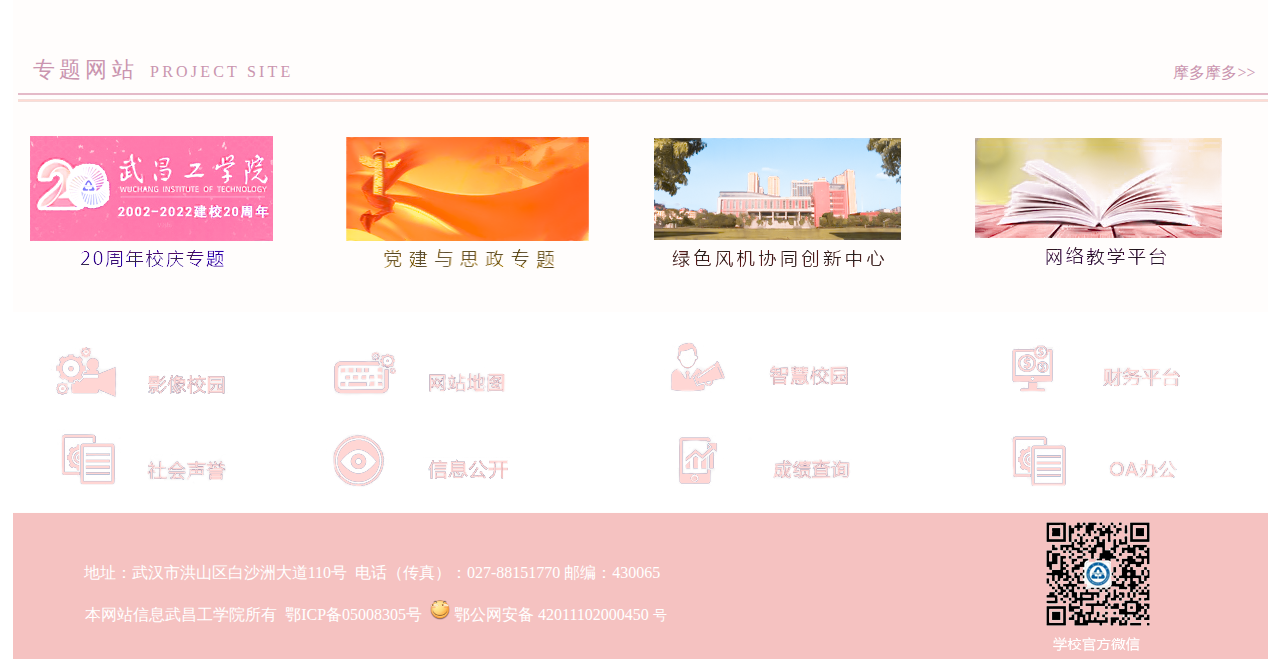
==== commit 68e9a528: "Update index.html" ====
--- a/index.html
+++ b/index.html
@@ -61,7 +61,8 @@
         </div>
     </div>
     
-    <!-- 走马灯 -->
+    
+    <!-- 走马灯 --><!-- 不会写，只能整个点一下换一张图的 -->
     <div id="banner">
         <script type="text/javascript">
             var imgNum = 0;
@@ -509,4 +510,4 @@
 
     
 </body>
-</html>+</html>
